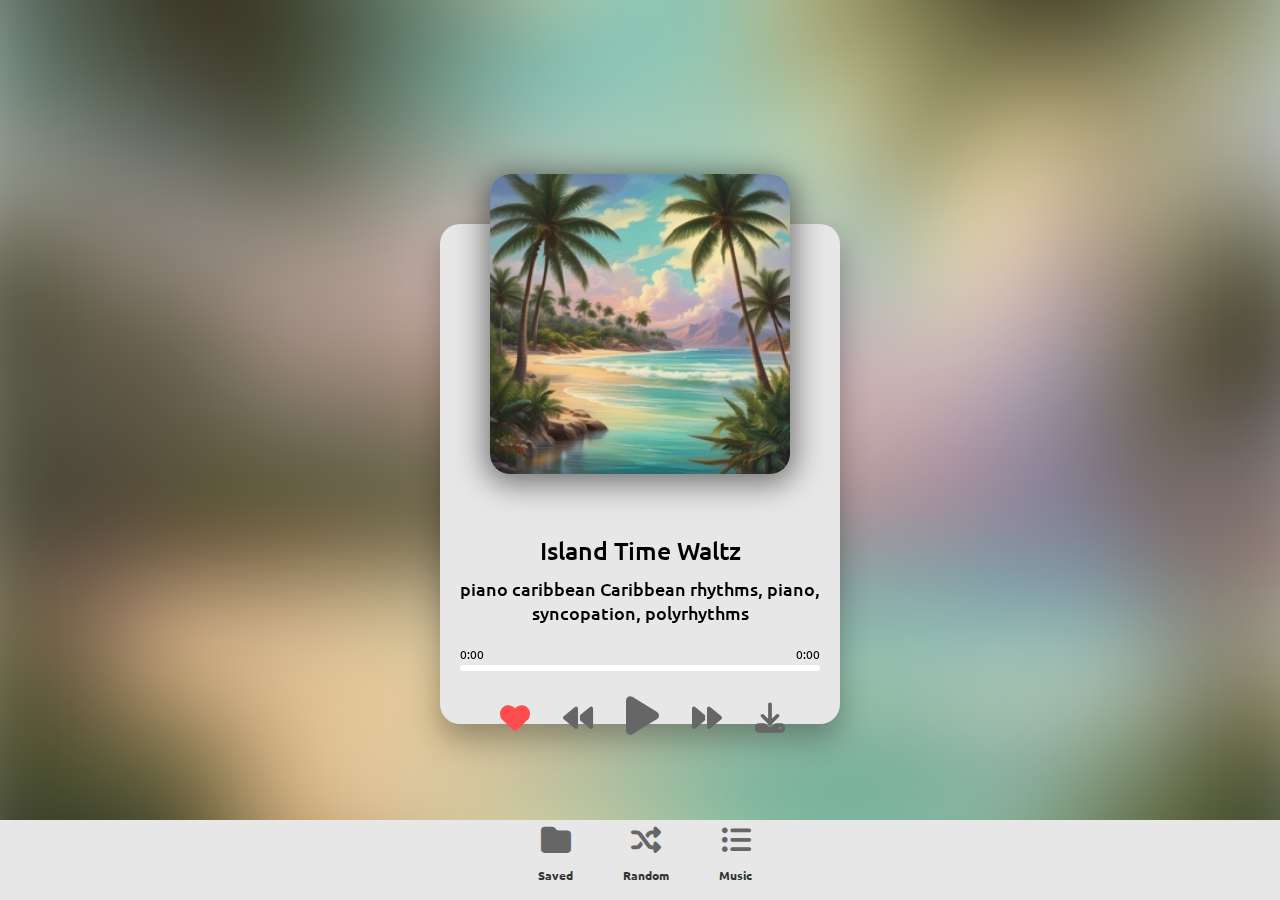
==== index.html @ 2b1e297e "Update index.html" ====
<!DOCTYPE html>
<html lang="en">

<head>

    
    <!-- SEO Meta Tags -->
    <title>FAMdat - Free AI-Generated Music</title>
    <meta name="description" content="FAMdat offers free AI-generated music across multiple genres. Discover, play, and save unique songs created by AI, tailored to your taste.">
    <meta name="keywords" content="FAMdat, AI music, free music, AI-generated music, music player, save songs, search songs, electronic, pop, edm, soulful, AI generated">
    <meta name="author" content="FAMdat Team">
    
    <!-- Open Graph Meta Tags for Social Sharing -->
    <meta property="og:title" content="FAMdat - Free AI-Generated Music">
    <meta property="og:description" content="Explore a wide range of free AI-generated music. Save, play, and discover music styles powered by artificial intelligence.">
    <meta property="og:image" content="https://raw.githubusercontent.com/ComputerWiz541/FAMdat/main/logo.png">
    <meta property="og:url" content="https://famdat.vercel.app">
    <meta property="og:type" content="website">

    <!-- Twitter Card Meta Tags -->
    <meta name="twitter:card" content="summary_large_image">
    <meta name="twitter:title" content="FAMdat - Free AI-Generated Music">
    <meta name="twitter:description" content="Listen to and save free AI-generated music across various genres. Discover music created just for you.">
    <meta name="twitter:image" content="https://raw.githubusercontent.com/ComputerWiz541/FAMdat/main/logo.png">

    <!-- Canonical URL -->
    <link rel="canonical" href="https://famdat.vercel.app">


    <meta charset="UTF-8">
    <meta http-equiv="X-UA-Compatible" content="IE=edge">
    <meta name="viewport" content="width=device-width, initial-scale=1.0">
    <link rel="icon" href="https://raw.githubusercontent.com/ComputerWiz541/FAMdat/main/logo.png" type="image/png">
    <link rel="stylesheet" href="https://cdnjs.cloudflare.com/ajax/libs/font-awesome/6.4.0/css/all.min.css">
    <link rel="stylesheet" href="style.css">

    <meta name="google-site-verification" content="TDDfpsK-xW1t7LjI9B7JS1eL8N1U_Z6pOjSDgocMJRE" />
    
    <!-- <title>FAMdat</title> -->
</head>

<body>
    <div class="container-wrapper">
        <div class="container">
            <!-- First container content -->
            <div class="player-img">
                <img src="" class="active" id="cover">
            </div>
            <h2 id="music-title"></h2>
            <h3 id="music-style"></h3>
            <div class="player-progress" id="player-progress">
                <div class="progress" id="progress"></div>
                <div class="music-duration">
                    <span id="current-time">0:00</span>
                    <span id="duration">0:00</span>
                </div>
            </div>
            <div class="player-controls">
                <i class="fa-solid fa-heart" title="Save" id="save"></i>
                <i class="fa-solid fa-backward" title="Previous" id="prev"></i>
                <i class="fa-solid fa-play play-button" title="Play" id="play"></i>
                <i class="fa-solid fa-forward" title="Next" id="next"></i>
                <i class="fa-solid fa-download" title="Download" id="download"></i>
            </div>
        </div>

        <div class="container2">
            <input type="text" id="search-bar" placeholder="Search for a song or style..." />
            <div id="songs-list" class="songs-list">
                <hr>
            </div>
        </div>        
        <script>
            // Search
            document.getElementById('search-bar').addEventListener('input', function(e) {
                const searchValue = e.target.value.toLowerCase();
                const filteredSongs = songs.filter(song => 
                    song.displayName.toLowerCase().includes(searchValue) ||
                    song.style.toLowerCase().includes(searchValue)
                );
                
                displayFilteredSongs(filteredSongs);
            });

            function displayFilteredSongs(filteredSongs) {
                const songsListContainer = document.getElementById('songs-list');
                songsListContainer.innerHTML = '';  

                filteredSongs.forEach((song, index) => {
                    const songElement = document.createElement('div');
                    songElement.classList.add('song-list');
                    songElement.setAttribute('data-index', index);
                    songElement.innerHTML = `
                        <img src="${song.cover}" alt="${song.displayName}" class="song-cover">
                        <div class="song-info">
                            <h2>${song.displayName}</h2>
                            <p>${song.style}</p>
                        </div>
                    `;
                    songsListContainer.appendChild(songElement);

                    songElement.addEventListener('click', () => {
                        musicIndex = songs.indexOf(song);
                        loadMusic(song);
                        playMusic();
                    });
                });
            }

        </script>
    </div>
    <script>
        document.addEventListener('DOMContentLoaded', function() {
    displaySongsList();
});
    </script>


<!-- End of containers -->
    <div class="background">
        <img src="" id="bg-img">
    </div>
    <p>
    <p>

    <p>
    <p>
    <footer>
            <div class="footer">
                <div class="footer-controls">
                    <div class="footer-theme">
                        <span><a href="#"></a><i class="fa-solid-footer fas fa-adjust" title="Togle Between Light Mode And Dark Mode"></i></a>
                        <p><b>Lighting Mode</b></p></span>
                    </div>
                    <div class="footer-saved">
                        <span><a href="./saved-songs.html"><i class="fa-solid-footer fas fa-folder" title="Saved Music"></i></a>
                        <p><b>Saved</b></p></span>
                    </div>
                    <!--Used For Other Pages Dum Dum Dum
                    <div class="footer-home">
                        <span><a href="index.html"><i class="fa-solid-footer fas fa-home" title="All Music"></i></a>
                        <p><b>Home</b></p></span>
                    </div>-->
                    <div class="footer-random">
                        <span><a href="index.html"><i class="fa-solid-footer fas fa-random" title="Random"></i></a>
                        <p><b>Random</b></p></span>
                    </div>
                    <div class="footer-all">
                        <span><a href="./database.html"><i class="fa-solid-footer fas fa-list-ul" title="All Music"></i></a>
                        <p><b>Music</b></p></span>
                    </div>
                    <div class="footer-christmas">
                        <span><a href="./holiday/christmas.html"><i class="fa-solid-footer fas fa-sleigh" title="Christmas"></i></a>
                        <p><b>Christmas</b></p></span>
                    </div>
                </div>
            </div>
      </footer>

    
    <!--<script>
        (function() {
      var devtoolsOpen = false;
      var threshold = 160;
      
      setInterval(function() {
        if (window.outerWidth - window.innerWidth > threshold || window.outerHeight - window.innerHeight > threshold) {
          devtoolsOpen = true;
        } else {
          devtoolsOpen = false;
        }

        if (devtoolsOpen) {
          document.body.innerHTML = '';
          window.close();
          window.location = 'about:blank';
        }
      }, 500);
    })();
    </script>-->
</body>
<script src="index.js"></script>
<script>
    function checkScreenWidth() {
        if (window.innerWidth < 1350) {
            window.location.href = "mobile.html";
        }
    }

    checkScreenWidth();
    window.addEventListener('resize', checkScreenWidth);
</script>


<!-- Popup -->
<div id="changes-popup" class="popup">
    <div class="popup-content">
        <h2>Update Log</h2>
        <ul>
            <li>- Version 3.2:</li>
            <li>- Added a <a href="./holiday/christmas.html">Christmas</a> page</li>
            <li>- Added 7 Christmas songs</li>
            <li>- Added a button to toggle light and dark mode</li>
            <li>- Added a <a href="./database.html">Database</a> page</li>
            <li>- On version 3.3 FAMdat Mobile will be getting a redesign</li>
            <li><b>By pressing continuing you acknowledge that this site uses cookies :)</b></li>
        </ul>
        <button id="close-popup-btn">Awesome</button>
    </div>
</div>
<script>
    function setCookie(name, value, days) {
        const date = new Date();
        date.setTime(date.getTime() + (days * 24 * 60 * 60 * 1000));
        const expires = "expires=" + date.toUTCString();
        document.cookie = name + "=" + value + ";" + expires + ";path=/";
    }

    function getCookie(name) {
        const nameEQ = name + "=";
        const cookies = document.cookie.split(';');
        for(let i = 0; i < cookies.length; i++) {
            let cookie = cookies[i].trim();
            if (cookie.indexOf(nameEQ) === 0) return cookie.substring(nameEQ.length, cookie.length);
        }
        return null;
    }

    function showPopup() {
        if (!getCookie("v3.2")) {
            document.getElementById('changes-popup').classList.add('show');
        }
    }

    document.getElementById('close-popup-btn').addEventListener('click', () => {
        document.getElementById('changes-popup').classList.remove('show');
        setCookie("v3.2", 1, 30); 
    });

    document.addEventListener('DOMContentLoaded', showPopup);

</script>

<script>
    document.addEventListener("DOMContentLoaded", () => {
        const themeToggle = document.querySelector(".footer-theme");
        const stylesheet = document.querySelector('link[rel="stylesheet"][href="style.css"], link[rel="stylesheet"][href="style-dark.css"]');

        themeToggle.addEventListener("click", () => {
            const currentTheme = stylesheet.getAttribute("href");
            if (currentTheme === "style.css") {
                stylesheet.setAttribute("href", "style-dark.css");
            } else {
                stylesheet.setAttribute("href", "style.css");
            }
        });
    });
</script>





























<!--Useless Junk
<script>
    
    const params = new URLSearchParams(window.location.search);
    const cssFile = params.has('dark') ? 'style-dark.css' : 'style.css';
    document.write(`<link rel="stylesheet" href="${cssFile}">`);

    document.addEventListener('DOMContentLoaded', () => {
        const themeToggle = document.querySelector('.footer-theme a');
        if (params.has('dark')) {
            themeToggle.href = 'index.html'; 
        } else {
            themeToggle.href = 'index-dark.html'; 
        }
        themeToggle.setAttribute('target', '_top'); 
    });
</script>



<script>
    document.querySelector('.footer-theme').addEventListener('click', () => {
      const currentFile = window.location.pathname.split('/').pop();
      
      if (currentFile === 'index.html') {
        window.location.href = 'index-dark.html';
      } else if (currentFile === 'index-dark.html') {
        window.location.href = 'index.html';
      }
    });
</script>-->
<!--Holy 💩-->
</html>
---- style.css ----
@import url('https://fonts.googleapis.com/css2?family=Ubuntu:wght@300;400;500;700&display=swap');

html{
    box-sizing: border-box;
}


html, body {
    margin: 0;
    padding: 0;
    height: 100%;
    display: flex;
    flex-direction: column;
    overflow-x: hidden;
    overflow-y: hidden;
}

body{
    margin: 0;
    font-family: 'Ubuntu', sans-serif;
    font-size: 12px;
    min-height: 100vh;
    display: flex;
    align-items: center;
    justify-content: center;
}

.background{
    position: fixed;
    width: 200%;
    height: 200%;
    top: -50%;
    left: -50%;
    z-index: -1;
}

.background img{
    position: absolute;
    margin: auto;
    top: 0;
    left: 0;
    bottom: 0;
    right: 0;
    min-width: 50%;
    min-height: 50%;
    filter: blur(15px);
    -webkit-filter: blur(50px);
    transform: scale(1.1);
}

.container {
    background-color: #e7e7e7;
    height: 600px; /* Remove fixed height */
    max-height: 600px; /* Set a maximum height */
    width: 400px;
    border-radius: 20px;
    box-shadow: 0 15px 30px rgba(0, 0, 0, 0.3);
    transition: all 0.5s ease;
    flex-grow: 1; /* Allows the container to grow and push the footer down */
}

.container:hover{
    box-shadow: 0 15px 30px rgba(0, 0, 0, 0.6);
}

.player-img{
    width: 300px;
    height: 300px;
    position: relative;
    top: -50px;
    left: 50px;
}

.player-img img{
    object-fit: cover;
    border-radius: 20px;
    height: 0;
    width: 0;
    opacity: 0;
    box-shadow: 0 5px 30px 5px rgba(0, 0, 0, 0.5);
}

.player-img:hover img{
    box-shadow: 0 5px 30px 5px rgba(0, 0, 0, 0.8);
}

.player-img img.active{
    width: 100%;
    height: 100%;
    transition: all 0.5s;
    opacity: 1;
}

h2{
    font-size: 25px;
    text-align: center;
    font-weight: 500;
    margin: 10px 0 0;
}

h3{
    font-size: 18px;
    text-align: center;
    font-weight: 500;
    margin: 10px 0 0;
}

.player-progress{
    background-color: #fff;
    border-radius: 5px;
    cursor: pointer;
    margin: 40px 20px 35px;
    height: 6px;
    width: 90%;
}

.progress{
    background-color: #212121;
    border-radius: 5px;
    height: 100%;
    width: 0%;
    transition: width 0.1s linear;
}

.music-duration{
    position: relative;
    top: -25px;
    display: flex;
    justify-content: space-between;
}

.player-controls{
    position: relative;
    top: -15px;
    left: 60px;
    width: 350px;
}

.fa-solid{
    font-size: 30px;
    color: #666;
    margin-right: 30px;
    cursor: pointer;
    user-select: none;
    transition: all 0.3s ease;
}

.fa-solid:hover{
    filter: brightness(40%);
}

.play-button{
    font-size: 44px;
    position: relative;
    top: 3px;
}

.music-ad {
    background-color: #fff;
    padding: 10px;
    border-radius: 10px;
    box-shadow: 0 5px 15px rgba(0, 0, 0, 0.2);
    display: flex;
    justify-content: space-between;
    align-items: center;
    margin: 20px auto 0;
    width: 90%;
    text-align: center;
    font-size: 14px;
    color: #333;
    position: relative;
}

.music-ad a {
    color: #007bff;
    text-decoration: none;
    font-weight: bold;
}

.music-ad a:hover {
    text-decoration: underline;
}

.close-ad {
    font-size: 18px;
    cursor: pointer;
    color: #333;
    margin-left: 10px;
    transition: color 0.3s ease;
}

.close-ad:hover {
    color: #ff0000;
}


/*SAVED*/
#save {
    color: #ff4d4d; /* Red color for the heart button */
}

.saved-ad {
    background-color: #f8f9fa;
    padding: 10px;
    border-radius: 10px;
    box-shadow: 0 5px 15px rgba(0, 0, 0, 0.2);
    display: flex;
    justify-content: space-between;
    align-items: center;
    margin: 20px auto 0;
    width: 90%;
    text-align: center;
    font-size: 14px;
    color: #333;
    position: relative;
}

.saved-ad a {
    color: #007bff;
    text-decoration: none;
    font-weight: bold;
}

.saved-ad a:hover {
    text-decoration: underline;
}

.close-ad2 {
    font-size: 18px;
    cursor: pointer;
    color: #333;
    margin-left: 10px;
    transition: color 0.3s ease;
}

.close-ad2:hover {
    color: #ff0000;
}

/* Saved Songs Page Styles */
.saved-container {
    width: 90%;
    margin: 0 auto;
    background-color: #f9f9f9;
    border-radius: 15px;
    padding: 20px;
    box-shadow: 0 10px 30px rgba(0, 0, 0, 0.2);
}

h1 {
    text-align: center;
    font-size: 32px;
    margin-bottom: 20px;
}

.songs-list {
    display: flex;
    flex-direction: column;
    gap: 15px;
}

.saved-song {
    display: flex;
    align-items: center;
    background-color: #fff;
    border-radius: 10px;
    padding: 10px;
    box-shadow: 0 5px 15px rgba(0, 0, 0, 0.1);
    transition: transform 0.3s;
}

.saved-song:hover {
    transform: translateY(-5px);
}

.song-cover {
    width: 60px;
    height: 60px;
    border-radius: 8px;
    margin-right: 15px;
    box-shadow: 0 3px 10px rgba(0, 0, 0, 0.15);
}

.song-info h2 {
    font-size: 18px;
    margin: 0;
    color: #333;
}

.song-info p {
    font-size: 14px;
    color: #777;
}

.play-btn {
    background-color: #007bff;
    color: white;
    border: none;
    border-radius: 50%;
    padding: 10px;
    cursor: pointer;
    transition: background-color 0.3s ease;
    margin-left: auto;
}

.play-btn:hover {
    background-color: #0056b3;
}

.play-btn i {
    font-size: 18px;
}

.no-saved-songs {
    font-size: 18px;
    text-align: center;
    color: #555;
}

audio {
    width: 100%;
    margin-top: 20px;
}





footer {
    background-color: #e7e7e7;
    padding: 5px;
    text-align: center;
    width: 100%;
    position: fixed;
    left: 0;
    bottom: 0;
}



    footer {
        width: 100px;
        height: 100%;
        position: fixed;
        left: 0;
        top: 0;
        bottom: 0;
        padding-top: 200px;
        background-color: #e7e7e7;
    }

    .footer-controls {
        flex-direction: column;
        justify-content: flex-start; 
        gap: 30px;
        
        align-items: center;
    }

    .footer span {
        font-size: 16px;
    }


.footer span {
    font-size: 12px;
    color: #333;
}


.fa-solid-footer{
    font-size: 30px;
    color: #666;
    cursor: pointer;
    user-select: none;
    transition: all 0.3s ease;
}

.fa-solid-footer:hover{
    filter: brightness(40%);
}

.footer-controls {
    display: flex;
    justify-content: center; 
    gap: 50px; 
}










/* Flexbox container for the two containers */
.container-wrapper {
    display: flex;
    gap: 20px; /* Space between the two containers */
    justify-content: center; /* Center the containers */
    align-items: flex-start; /* Align containers at the top */
    margin-left: 100px;
    margin-top: 130px;
    
}

/* Existing container styles */
.container2 {
    background-color: #e7e7e7;
    height: 600px; 
    /*max-height: 500px;   maximum height */
    width: 800px; 
    border-radius: 20px;
    box-shadow: 0 15px 30px rgba(0, 0, 0, 0.3);
    transition: all 0.5s ease;
    flex-grow: 1;
    overflow: hidden;
}

.container2:hover {
    box-shadow: 0 15px 30px rgba(0, 0, 0, 0.6);
}


/*
.container2 {
    background-color: #e7e7e7;
    height: 600px;
    width: 800px;
    border-radius: 20px;
    box-shadow: 0 15px 30px rgba(0, 0, 0, 0.3);
    transition: all 0.5s ease;
    flex-grow: 1;
    overflow: hidden;
}
*/




.songs-list {
    height: 100%; /* Take full height of container */
    overflow-y: auto; /* Enable vertical scrolling */
    padding: 10px;
    box-sizing: border-box;
}

.song-list {
    display: flex;
    align-items: center;
    background-color: #fff;
    border-radius: 10px;
    padding: 10px;
    box-shadow: 0 5px 15px rgba(0, 0, 0, 0.1);
    transition: transform 0.3s;
    margin-bottom: 10px; /* Add space between songs */
}

.song-list:hover {
    transform: translateY(-5px);
}

/* Style the scrollbar for WebKit browsers */
.songs-list::-webkit-scrollbar {
    width: 10px;
}

.songs-list::-webkit-scrollbar-track {
    background: #f1f1f1;
    border-radius: 10px;
}

.songs-list::-webkit-scrollbar-thumb {
    background: #888;
    border-radius: 10px;
}

.songs-list::-webkit-scrollbar-thumb:hover {
    background: #555;
}


















/* Bigger, smaller */

.container-wrapper {
    display: flex;
    gap: 20px;
    justify-content: center;
    align-items: flex-start;
    margin-left: 100px;
    margin-top: 130px;
    transform-origin: center;
    transition: transform 0.3s ease;
}

@media screen and (max-width: 1200px) {
    .container-wrapper {
        transform: scale(0.9);
    }
}

@media screen and (max-width: 1000px) {
    .container-wrapper {
        transform: scale(0.8);
    }
}

@media screen and (max-width: 800px) {
    .container-wrapper {
        transform: scale(0.7);
        flex-direction: column;
    }
}

@media screen and (max-width: 600px) {
    .container-wrapper {
        transform: scale(0.6);
    }
}

@media screen and (min-width: 1400px) {
    .container-wrapper {
        transform: scale(1.1);
    }
}

@media screen and (min-width: 1600px) {
    .container-wrapper {
        transform: scale(1.2);
    }
}

.container, .container2 {
    flex-shrink: 0;
}

body {
    overflow-x: hidden;
    min-height: 100vh;
    display: flex;
    align-items: center;
    justify-content: center;
}

/* responsive 
footer {
    position: fixed;
    left: 0;
    bottom: 0;
    width: 100%;
    padding: 10px 0;
    background-color: #e7e7e7;
    text-align: center;
}
*/
@media screen and (max-width: 800px) {
    footer {
        position: static;
        margin-top: 20px;
    }
}

.container {
    height: 550px; /* Reduced height */
}

.container2 {
    height: 550px; /* Reduced height */
}







/* Search */
#search-bar {
    width: 90%;
    padding: 10px;
    margin: 10px auto;
    border-radius: 10px;
    border: 1px solid #ccc;
    font-size: 16px;
    display: block;
    box-shadow: 0 5px 15px rgba(0, 0, 0, 0.1);
}













/* Popup styling */
.popup {
    position: fixed;
    top: 0;
    left: 0;
    width: 100%;
    height: 100%;
    background: rgba(0, 0, 0, 0.7); /* Semi-transparent background */
    display: flex;
    justify-content: center;
    align-items: center;
    z-index: 9999;
    visibility: hidden;
    opacity: 0;
    transition: opacity 0.3s ease, visibility 0.3s ease;
}

.popup.show {
    visibility: visible;
    opacity: 1;
}

.popup-content {
    background-color: #e7e7e7;
    padding: 20px;
    border-radius: 20px;
    box-shadow: 0 15px 30px rgba(0, 0, 0, 0.3);
    width: 400px;
    text-align: center;
}

.popup-content h2 {
    font-size: 24px;
    margin-bottom: 20px;
}

.popup-content ul {
    list-style-type: none;
    text-align: left;
    padding: 0;
}

.popup-content li {
    font-size: 18px;
    margin-bottom: 10px;
}

#close-popup-btn {
    padding: 10px 20px;
    border: none;
    background-color: #666666;
    color: #fff;
    font-size: 16px;
    border-radius: 5px;
    cursor: pointer;
    transition: background-color 0.3s ease;
}

#close-popup-btn:hover {
    background-color: #212121;
}
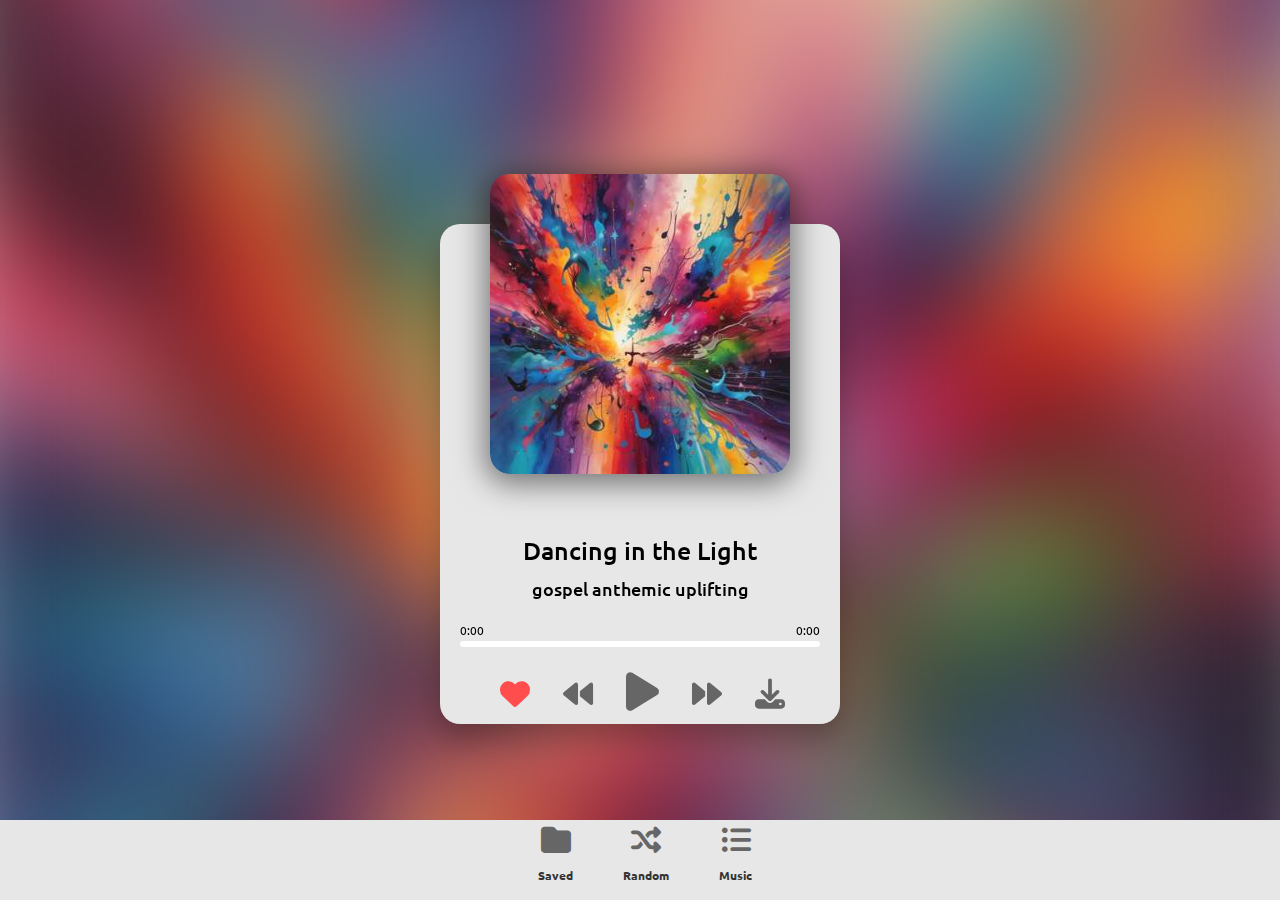
==== commit 3061b7d5: "Update index.html" ====
--- a/index.html
+++ b/index.html
@@ -156,7 +156,12 @@
                 </div>
             </div>
       </footer>
-
+    <div class="bottom-right-box">
+        <center>
+            <b><p>©FAMdat</p>
+            <p>Made by <a href="https://computerwiz.vercel.app/" target="_blank">ComputerWiz</a> and AtomTester</p></b>
+        </center>
+    </div>
     
     <!--<script>
         (function() {
@@ -197,13 +202,15 @@
     <div class="popup-content">
         <h2>Update Log</h2>
         <ul>
-            <li>- Version 3.2:</li>
+            <li>- Version 3.2.1:</li>
             <li>- Added a <a href="./holiday/christmas.html">Christmas</a> page</li>
             <li>- Added 7 Christmas songs</li>
-            <li>- Added a button to toggle light and dark mode</li>
+            <li>- Added a button to togle light and dark mode</li>
             <li>- Added a <a href="./database.html">Database</a> page</li>
+            <li>- Moved the side controls up</li>
+            <li>- Added a little info box at the bottom right</li>
             <li>- On version 3.3 FAMdat Mobile will be getting a redesign</li>
-            <li><b>By pressing continuing you acknowledge that this site uses cookies :)</b></li>
+            <li><b>By pressing continuing you agknowledge that this site uses cookies :)</b></li>
         </ul>
         <button id="close-popup-btn">Awesome</button>
     </div>
@@ -316,5 +323,5 @@
       }
     });
 </script>-->
-<!--Holy 💩-->
+<!--Holy-->
 </html>
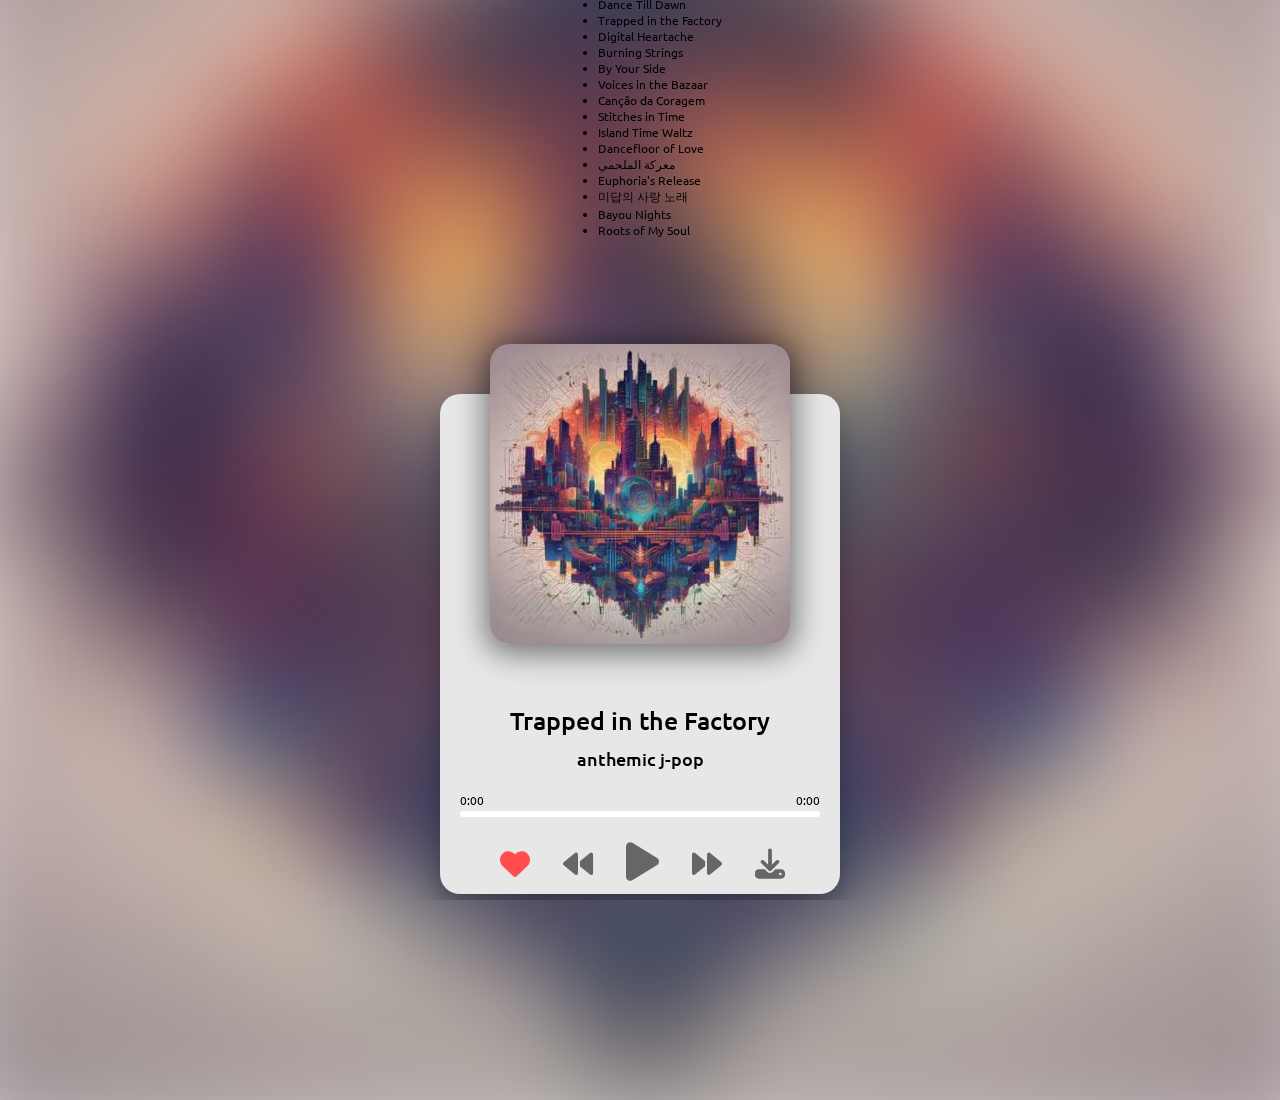
==== commit ec1311be: "Update index.html" ====
--- a/index.html
+++ b/index.html
@@ -183,6 +183,25 @@
       }, 500);
     })();
     </script>-->
+    
+    
+    
+    
+    
+    <div class="loading-screen" id="loading-screen">
+        <div class="music-wave">
+            <div class="wave-bar"></div>
+            <div class="wave-bar"></div>
+            <div class="wave-bar"></div>
+            <div class="wave-bar"></div>
+            <div class="wave-bar"></div>
+        </div>
+        <div class="loading-text">
+            <h1>FAMdat</h1>
+            <p>Fetching your music...</p>
+        </div>
+    </div>
+    
 </body>
 <script src="index.js"></script>
 <script>
@@ -202,9 +221,8 @@
     <div class="popup-content">
         <h2>Update Log</h2>
         <ul>
-            <li>- Version 3.2.1:</li>
-            <li>- Added a <a href="./holiday/christmas.html">Christmas</a> page</li>
-            <li>- Added 7 Christmas songs</li>
+            <li>- Version 3.2.2:</li>
+            <li>- ❌ the 🎄🎅 page, 😭</li>
             <li>- Added a button to togle light and dark mode</li>
             <li>- Added a <a href="./database.html">Database</a> page</li>
             <li>- Moved the side controls up</li>
@@ -234,14 +252,14 @@
     }
 
     function showPopup() {
-        if (!getCookie("v3.2")) {
+        if (!getCookie("v3.2.2")) {
             document.getElementById('changes-popup').classList.add('show');
         }
     }
 
     document.getElementById('close-popup-btn').addEventListener('click', () => {
         document.getElementById('changes-popup').classList.remove('show');
-        setCookie("v3.2", 1, 30); 
+        setCookie("v3.2.2", 1, 30); 
     });
 
     document.addEventListener('DOMContentLoaded', showPopup);
@@ -263,7 +281,6 @@
         });
     });
 </script>
-
 
 
 
--- a/style.css
+++ b/style.css
@@ -345,7 +345,7 @@
         left: 0;
         top: 0;
         bottom: 0;
-        padding-top: 200px;
+        padding-top: 100px;
         background-color: #e7e7e7;
     }
 
@@ -677,3 +677,53 @@
 #close-popup-btn:hover {
     background-color: #212121;
 }
+
+
+
+
+
+
+
+.bottom-right-box {
+    position: fixed;
+    bottom: 20px;
+    right: 20px;
+    padding: 10px 20px;
+    background: rgba(231, 231, 231, 0.4); 
+    backdrop-filter: blur(5px);
+    -webkit-backdrop-filter: blur(5px); 
+    border-radius: 10px;
+    box-shadow: 0 4px 15px rgba(0, 0, 0, 0.15); 
+    color: #333; 
+    font-family: 'Ubuntu', sans-serif;
+    font-size: 15px;
+    text-align: center;
+    transition: transform 0.3s ease, box-shadow 0.3s ease; 
+    z-index: 10; 
+}
+
+.bottom-right-box:hover {
+    transform: scale(1.03); 
+    box-shadow: 0 6px 20px rgba(0, 0, 0, 0.2); 
+}
+
+.bottom-right-content {
+    position: relative; 
+    z-index: 1; 
+}
+
+.bottom-right-content p {
+    margin: 5px 0; 
+    font-size: 13px; 
+}
+
+.bottom-right-content a {
+    color: #007bff; 
+    text-decoration: none; 
+    font-weight: bold; 
+    transition: color 0.3s ease; 
+}
+
+.bottom-right-content a:hover {
+    color: #0056b3; 
+}
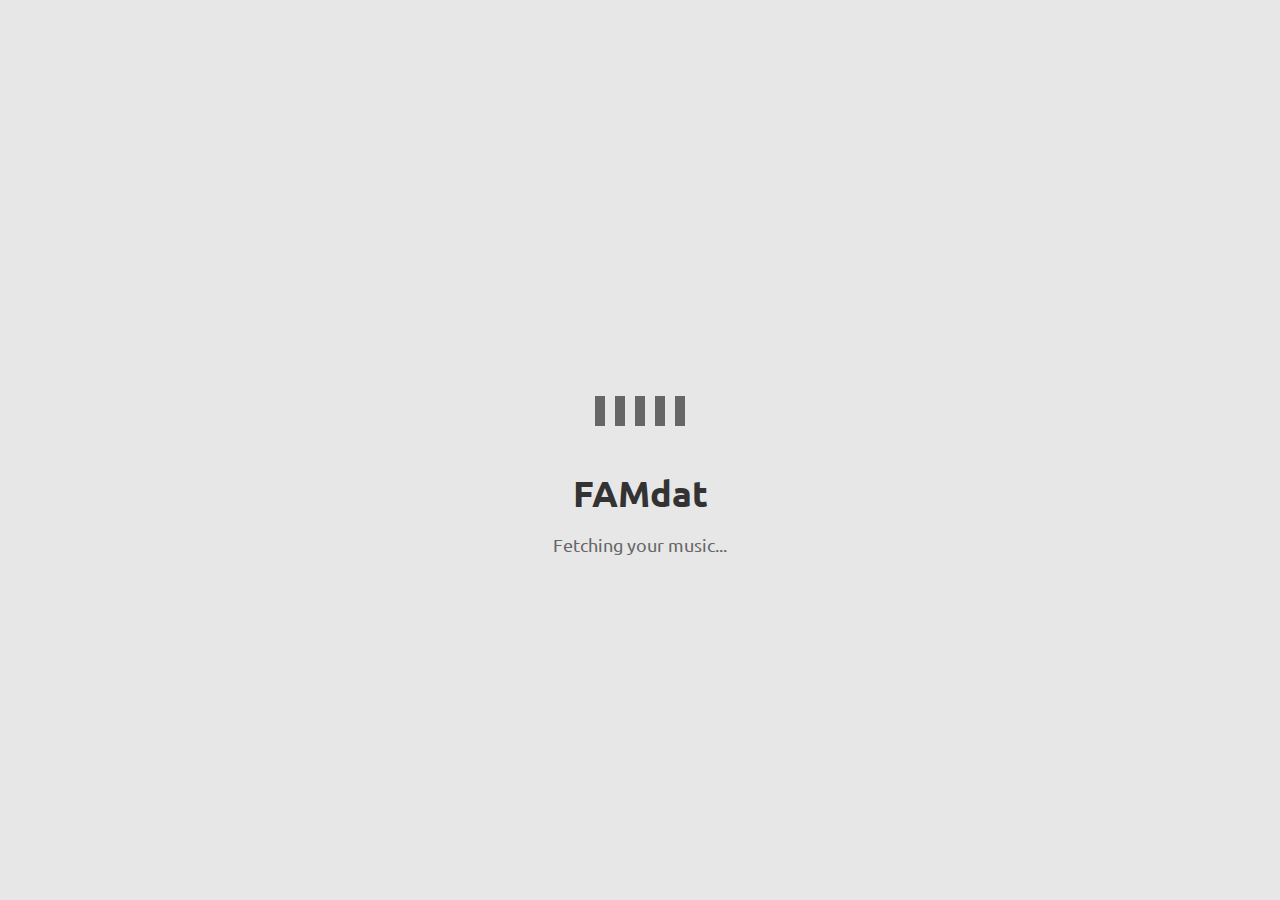
==== commit 3a016212: "Update index.html" ====
--- a/index.html
+++ b/index.html
@@ -149,10 +149,6 @@
                         <span><a href="./database.html"><i class="fa-solid-footer fas fa-list-ul" title="All Music"></i></a>
                         <p><b>Music</b></p></span>
                     </div>
-                    <div class="footer-christmas">
-                        <span><a href="./holiday/christmas.html"><i class="fa-solid-footer fas fa-sleigh" title="Christmas"></i></a>
-                        <p><b>Christmas</b></p></span>
-                    </div>
                 </div>
             </div>
       </footer>
@@ -221,13 +217,14 @@
     <div class="popup-content">
         <h2>Update Log</h2>
         <ul>
-            <li>- Version 3.2.2:</li>
-            <li>- ❌ the 🎄🎅 page, 😭</li>
+            <li>- Version 3.3:</li>
+            <li>- FAMdat Mobile has been revamped!</li>
+            <li>- Mobile Updates: Fixed many bugs, added a music menu, added swipe gestures.</li>
+            <li>- 🗑️️ed the 🎄🎅 page, 😭</li>
             <li>- Added a button to togle light and dark mode</li>
             <li>- Added a <a href="./database.html">Database</a> page</li>
             <li>- Moved the side controls up</li>
             <li>- Added a little info box at the bottom right</li>
-            <li>- On version 3.3 FAMdat Mobile will be getting a redesign</li>
             <li><b>By pressing continuing you agknowledge that this site uses cookies :)</b></li>
         </ul>
         <button id="close-popup-btn">Awesome</button>
@@ -252,14 +249,14 @@
     }
 
     function showPopup() {
-        if (!getCookie("v3.2.2")) {
+        if (!getCookie("v3.3")) {
             document.getElementById('changes-popup').classList.add('show');
         }
     }
 
     document.getElementById('close-popup-btn').addEventListener('click', () => {
         document.getElementById('changes-popup').classList.remove('show');
-        setCookie("v3.2.2", 1, 30); 
+        setCookie("v3.3", 1, 30); 
     });
 
     document.addEventListener('DOMContentLoaded', showPopup);
--- a/style.css
+++ b/style.css
@@ -727,3 +727,64 @@
 .bottom-right-content a:hover {
     color: #0056b3; 
 }
+
+
+
+
+/*Loading Screen*/
+.loading-screen {
+            position: fixed;
+            top: 0;
+            left: 0;
+            width: 100%;
+            height: 100%;
+            background-color: #e7e7e7;
+            display: flex;
+            flex-direction: column;
+            justify-content: center;
+            align-items: center;
+            z-index: 9999;
+            opacity: 1;
+            transition: opacity 0.5s ease;
+        }
+
+        .music-wave {
+            display: flex;
+            justify-content: center;
+            align-items: flex-end;
+            height: 100px;
+            margin-bottom: 20px;
+        }
+
+        .wave-bar {
+            width: 10px;
+            height: 30px;
+            background-color: #666;
+            margin: 0 5px;
+            animation: wave 1s infinite alternate;
+        }
+
+        .wave-bar:nth-child(1) { animation-delay: -0.4s; }
+        .wave-bar:nth-child(2) { animation-delay: -0.2s; }
+        .wave-bar:nth-child(4) { animation-delay: 0.2s; }
+        .wave-bar:nth-child(5) { animation-delay: 0.4s; }
+
+        @keyframes wave {
+            0% { height: 30px; background-color: #666; }
+            100% { height: 70px; background-color: #212121; }
+        }
+
+        .loading-text {
+            text-align: center;
+            color: #333;
+        }
+        
+        .loading-text h1 {
+            font-size: 36px;
+            margin-bottom: 10px;
+        }
+        
+        .loading-text p {
+            font-size: 18px;
+            color: #666;
+        }
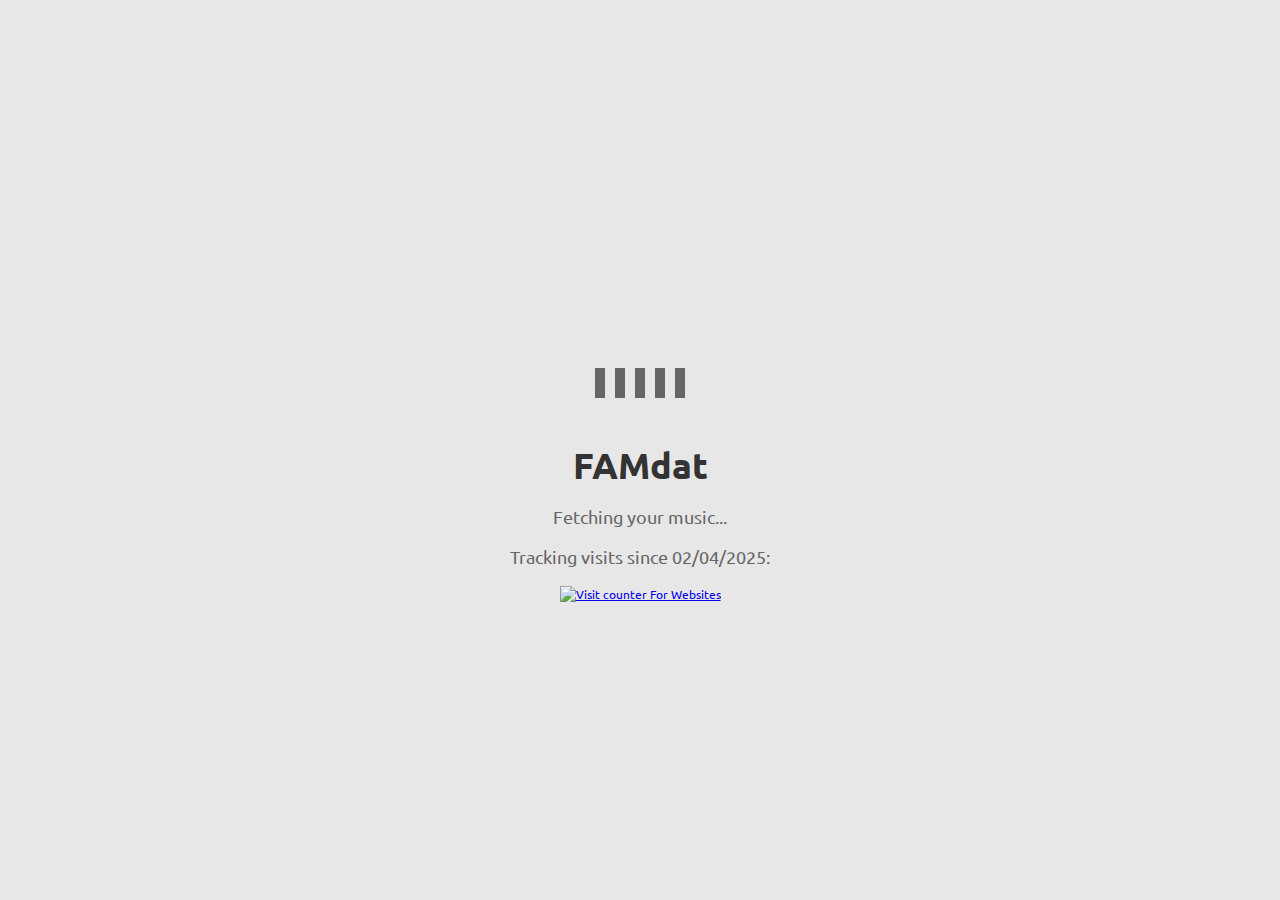
==== commit b917c743: "Update index.html" ====
--- a/index.html
+++ b/index.html
@@ -195,6 +195,10 @@
         <div class="loading-text">
             <h1>FAMdat</h1>
             <p>Fetching your music...</p>
+            <p>Tracking visits since 02/04/2025:</p>
+            <!-- hitwebcounter Code START -->
+<a href="https://www.hitwebcounter.com" target="_blank">
+<img src="https://hitwebcounter.com/counter/counter.php?page=18875058&style=0008&nbdigits=9&type=page&initCount=1600" title="Counter Widget" Alt="Visit counter For Websites"   border="0" /></a>    
         </div>
     </div>
     
